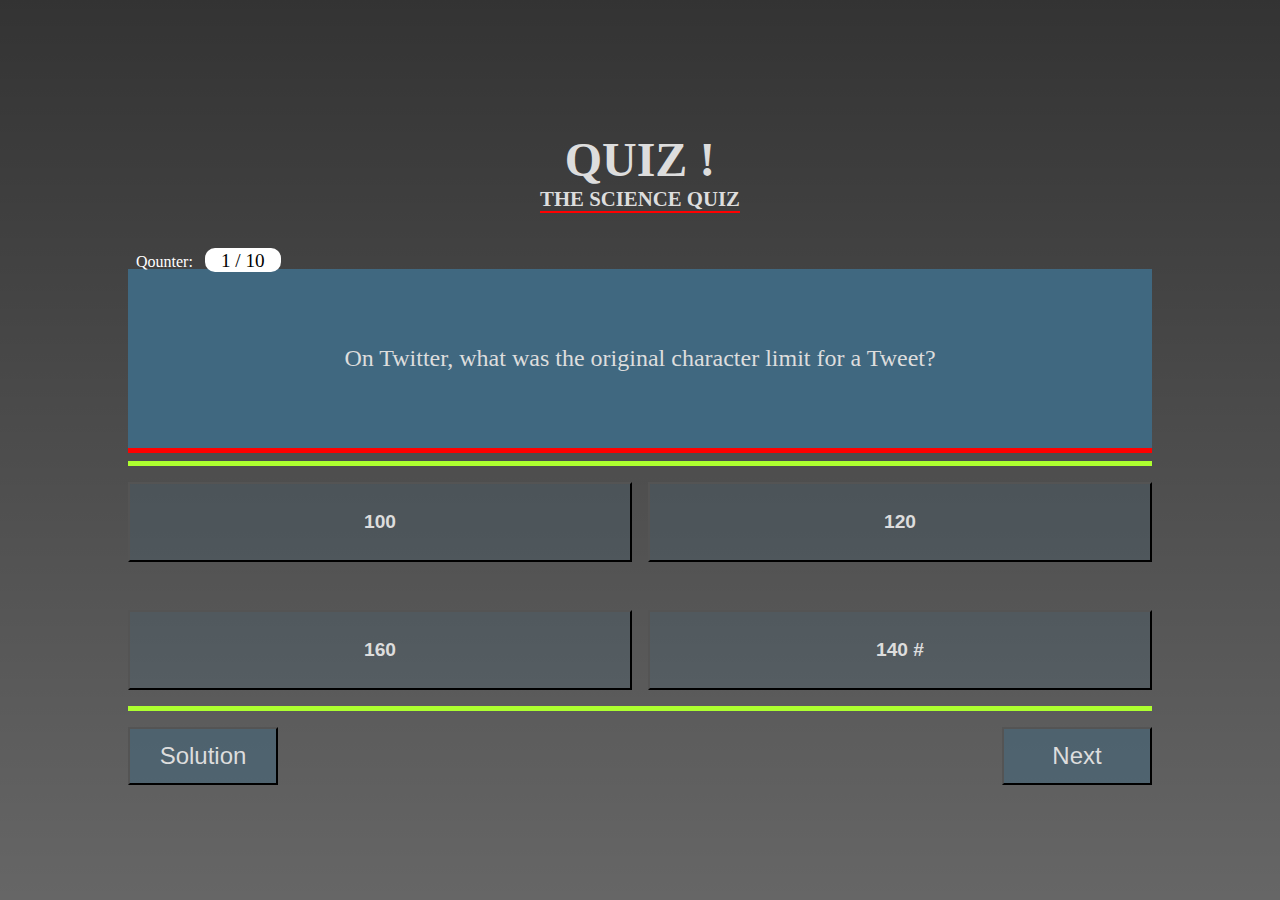
==== finish.html @ 8917c2e6 "first commit" ====
<!DOCTYPE html>
<html lang="de">
  <head>
    <meta charset="UTF-8" />
    <meta name="viewport" content="width=device-width, initial-scale=1.0" />
    <title>Quiz-App</title>
    <link rel="stylesheet" href="special.css" />
    <link rel="stylesheet" href="finish.css" />
  </head>
  <body>
    <section class="hero">
      <div class="title-hero">
        <h1 class="title">
          Quiz !
          <p class="subtitle">The Science Quiz</p>
        </h1>
      </div>

      <div class="statistic">
        <div class="chart"></div>
      </div>

      <button class="footer-button title" onclick="newGame()">Start NEW GAME</button>
    </section>

    <script src="finish.js"></script>
  </body>
</html>
---- special.css ----
:root {
  /* --primary-color: rgb(64, 104, 128); */
  --primary-color: 64 104 128;
  --color-0: rgb(var(--primary-color));
  --color-1: rgb(var(--primary-color) / 0.2);
  --color-2: rgb(var(--primary-color) / 0.5);

  --text-color: #ddd;
  --game-width: 90vw;
}

* {
  margin: 0;
  padding: 0;
}

.hero {
  height: 100vh;
  display: flex;
  flex-direction: column;
  justify-content: center;
  align-items: center;
  text-align: center;
  background: linear-gradient(0deg, rgba(0, 0, 0, 0.6), rgba(0, 0, 0, 0.8));
  background-position: center;
  gap: 3rem;
}

.title {
  font-size: 3rem;
  color: #ddd;
  width: fit-content;
  border-bottom: 2px solid red;
  text-transform: uppercase;
  margin-top: 2rem;
}

.subtitle {
  font-size: 1.3rem;
}

.footer-button {
  font-size: 1.5rem;
  padding: 0.8rem;
  margin-bottom: 1rem;
  width: 150px;
  background-color: var(--color-2);
  color: var(--text-color);
}
---- finish.css ----
.statistic {
  width: 80%;
  height: 20rem;
  background-color: red;
}

.center {
  background-color: var(--color-2);
  width: 80%;
  margin: 0 auto;
}

p {
  display: flex;
  justify-content: space-between;
  color: var(--text-color);
  font-weight: 800;
  padding: 0.2rem 1rem;
}

h2 {
  margin: 1rem;
  color: var(--text-color);
}

.chart {
  background-color: greenyellow;
  width: 0;
  height: 20px;
}

@media only screen and (min-width: 600px) {
  .statistic {
    width: 400px;
    height: 20rem;
    background-color: red;
  }
}
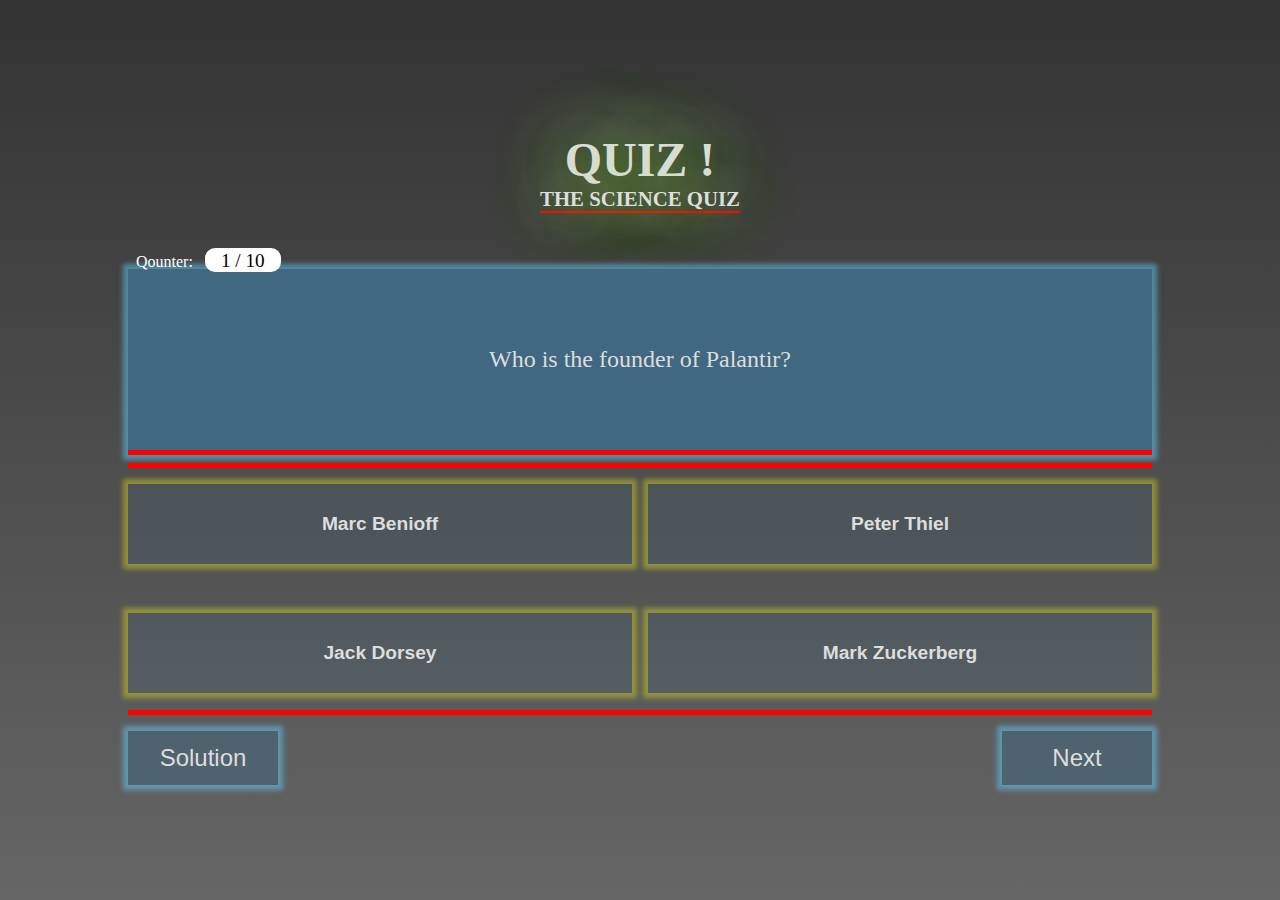
==== commit 59a5a813: "design update" ====
--- a/finish.html
+++ b/finish.html
@@ -4,7 +4,7 @@
     <meta charset="UTF-8" />
     <meta name="viewport" content="width=device-width, initial-scale=1.0" />
     <title>Quiz-App</title>
-    <link rel="stylesheet" href="special.css" />
+    <link rel="stylesheet" href="main.css" />
     <link rel="stylesheet" href="finish.css" />
   </head>
   <body>
--- a/main.css
+++ b/main.css
@@ -0,0 +1,56 @@
+:root {
+  /* --primary-color: rgb(64, 104, 128); */
+  --primary-color: 64 104 128;
+  --color-0: rgb(var(--primary-color));
+  --color-1: rgb(var(--primary-color) / 0.2);
+  --color-2: rgb(var(--primary-color) / 0.5);
+
+  --text-color: #ddd;
+  --game-width: 90vw;
+}
+
+* {
+  margin: 0;
+  padding: 0;
+}
+
+.hero {
+  height: 100vh;
+  display: flex;
+  flex-direction: column;
+  justify-content: center;
+  align-items: center;
+  text-align: center;
+  background: linear-gradient(0deg, rgba(0, 0, 0, 0.6), rgba(0, 0, 0, 0.8));
+  background-position: center;
+  gap: 3rem;
+}
+
+.title {
+  font-size: 3rem;
+  color: #ddd;
+  width: fit-content;
+  border-bottom: 2px solid red;
+  text-transform: uppercase;
+  margin-top: 2rem;
+  text-shadow: 2px 2px 80px rgba(113, 230, 109, 0.9), 2px 2px 70px rgba(222, 230, 109, 0.9);
+}
+
+.subtitle {
+  font-size: 1.3rem;
+}
+
+.footer-button {
+  font-size: 1.5rem;
+  padding: 0.8rem;
+  margin-bottom: 1rem;
+  width: 150px;
+  background-color: var(--color-2);
+  color: var(--text-color);
+  border: none;
+  box-shadow: 0px 0px 5px 5px rgba(100, 207, 255, 0.5);
+}
+
+.statistic {
+  box-shadow: 0px 0px 5px 5px rgba(230, 109, 109, 0.5);
+}
